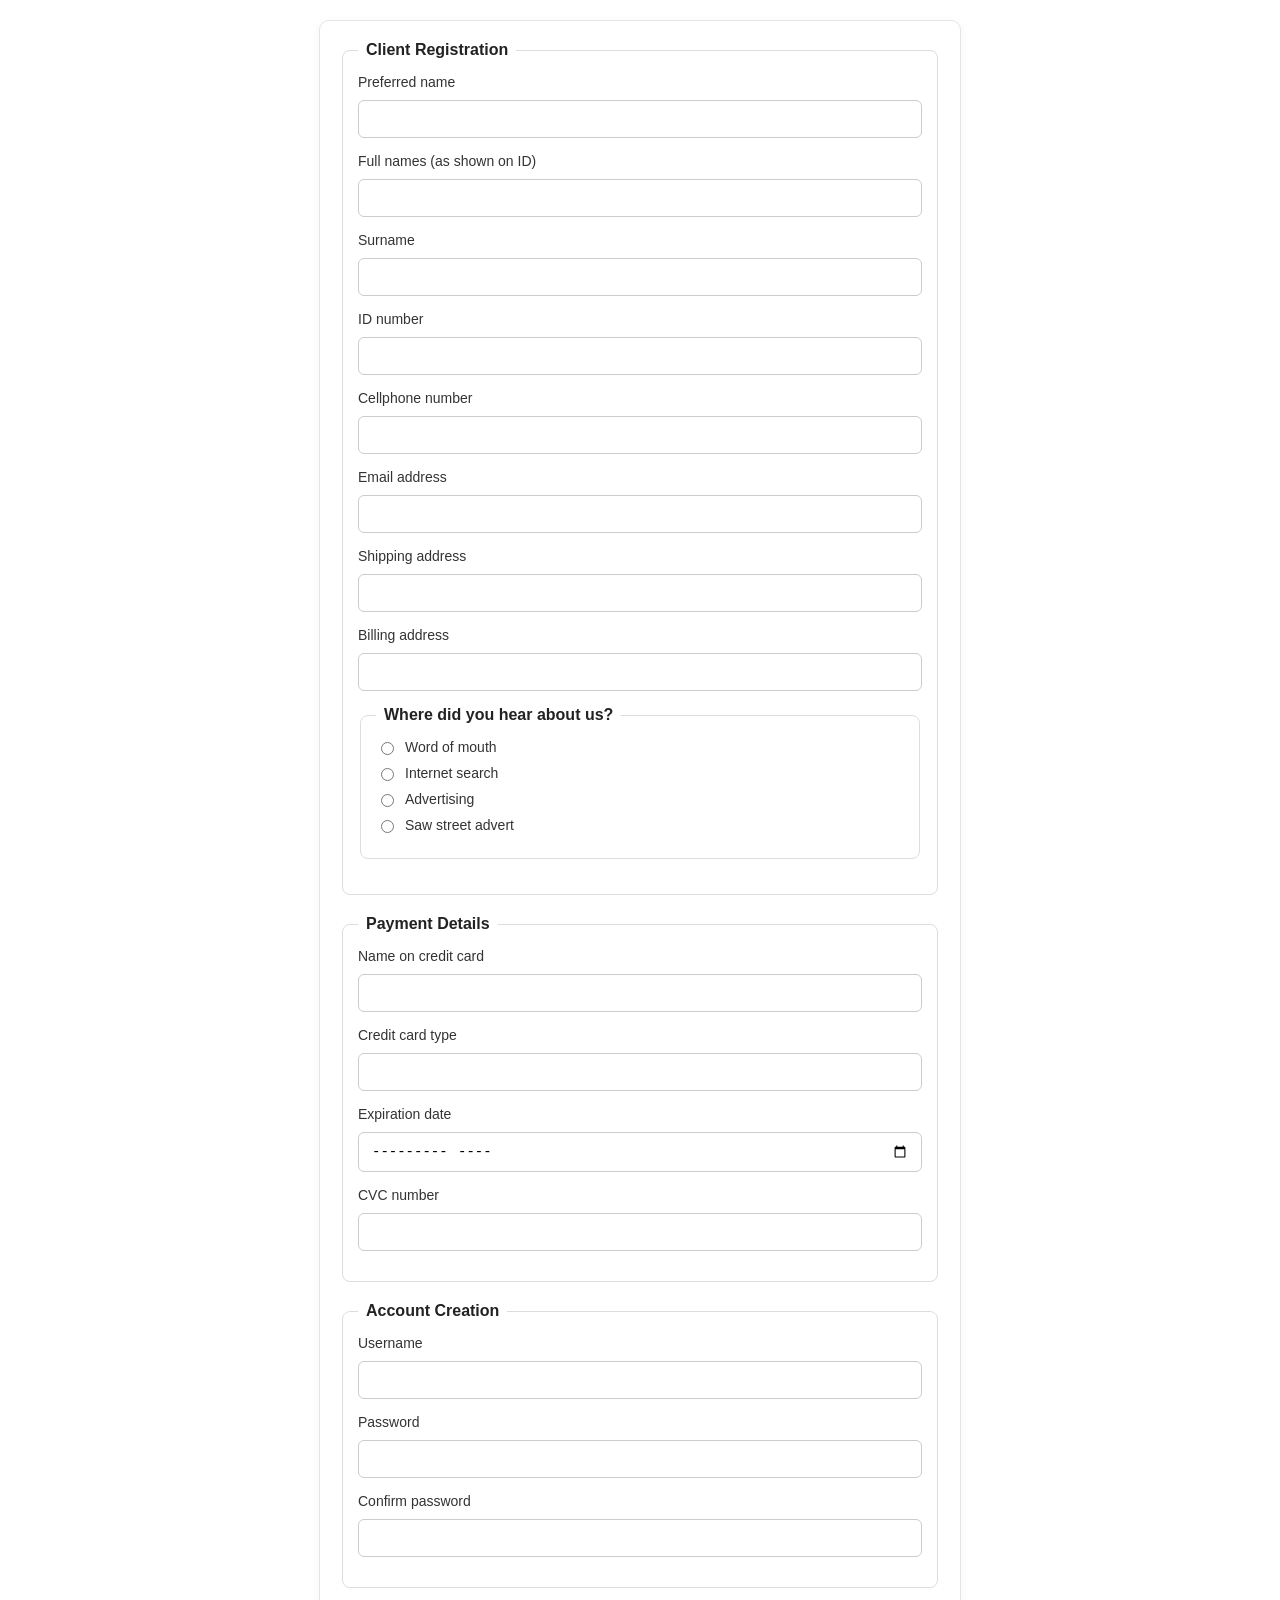
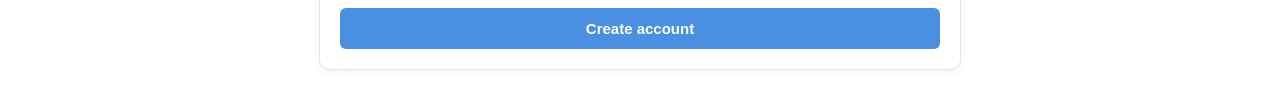
==== clientRegistrationForm.html @ e384ad15 "Initialize project" ====
<!DOCTYPE html>
<html lang="en">
<head>
    <meta charset="UTF-8">
    <title>Forms</title>
    <link rel="stylesheet" href="/assets/css/styles.css">
</head>

<body>

<!-- Client Registration Form -->
<form>

<section>
        <fieldset>
            <legend>Client Registration</legend>

            <div>
                <label for="preferred_name">Preferred name</label>
                <input type="text" id="preferred_name" name="preferred_name" class="form-input">
            </div>

            <div>
                <label for="full_names">Full names (as shown on ID)</label>
                <input type="text" id="full_names" name="full_names" class="form-input">
            </div>

            <div>
                <label for="surname">Surname</label>
                <input type="text" id="surname" name="surname" class="form-input">
            </div>

            <div>
                <label for="id_number">ID number</label>
                <input type="text" id="id_number" name="id_number" class="form-input">
            </div>

            <div>
                <label for="phone">Cellphone number</label>
                <input type="tel" id="phone" name="phone" class="form-input">
            </div>

            <div>
                <label for="email">Email address</label>
                <input type="email" id="email" name="email" class="form-input">
            </div>

            <div>
                <label for="shipping">Shipping address</label>
                <input type="text" id="shipping" name="shipping" class="form-input">
            </div>

            <div>
                <label for="billing">Billing address</label>
                <input type="text" id="billing" name="billing" class="form-input">
            </div>

            <fieldset>
                <legend>Where did you hear about us?</legend>

                <label>
                    <input type="radio" name="marketing_data" value="Word of mouth">
                    Word of mouth
                </label>

                <label>
                    <input type="radio" name="marketing_data" value="Internet search">
                    Internet search
                </label>

                <label>
                    <input type="radio" name="marketing_data" value="Advertising">
                    Advertising
                </label>

                <label>
                    <input type="radio" name="marketing_data" value="Street advert">
                    Saw street advert
                </label>

            </fieldset>

        </fieldset>
</section>

<!-- Credit Card Form -->
<section>
        <fieldset>
            <legend>Payment Details</legend>

            <div>
                <label for="card_name">Name on credit card</label>
                <input type="text" id="card_name" name="card_name" class="form-input">
            </div>

            <div>
                <label for="card_type">Credit card type</label>
                <input type="text" id="card_type" name="card_type" class="form-input">
            </div>

            <div>
                <label for="expiry">Expiration date</label>
                <input type="month" id="expiry" name="expiry" class="form-input">
            </div>

            <div>
                <label for="cvc">CVC number</label>
                <input type="password" id="cvc" name="cvc" class="form-input" maxlength="4">
            </div>

        </fieldset>
</section>

<!-- Account Creation Form -->
<section>
        <fieldset>
            <legend>Account Creation</legend>

            <div>
                <label for="username">Username</label>
                <input type="text" id="username" name="username" class="form-input">
            </div>

            <div>
                <label for="password">Password</label>
                <input type="password" id="password" name="password" class="form-input">
            </div>

            <div>
                <label for="confirm_password">Confirm password</label>
                <input type="password" id="confirm_password" name="confirm_password" class="form-input">
            </div>

        </fieldset>
        <button type="submit">Create account</button>
        </section>

    </form>
<script src="/assets/js/scripts.js"></script>
</body>
</html>
---- assets/css/styles.css ----
/* Base form layout */
form {
    max-width: 600px;
    margin: 20px auto;
    padding: 20px;
    background: #ffffff;
    border: 1px solid #e5e5e5;
    border-radius: 10px;
    box-shadow: 0 2px 10px rgba(0, 0, 0, 0.05);
    font-family: Arial, sans-serif;
}

/* Grouping spacing */
form div {
    margin-bottom: 15px;
}

/* Labels */
form label {
    display: block;
    margin-bottom: 6px;
    font-weight: 600;
    color: #333;
    font-size: 14px;
}

/* Input fields */
.form-input {
    width: 100%;
    padding: 10px 12px;
    border: 1px solid #ccc;
    border-radius: 6px;
    font-size: 14px;
    transition: all 0.2s ease;
    outline: none;
    box-sizing: border-box;
}

/* Focus state */
.form-input:focus {
    border-color: #4a90e2;
    box-shadow: 0 0 0 3px rgba(74, 144, 226, 0.15);
}

/* Hover effect */
.form-input:hover {
    border-color: #999;
}

/* Fieldsets */
fieldset {
    border: 1px solid #ddd;
    border-radius: 8px;
    padding: 15px;
    margin-bottom: 20px;
}

/* Legend styling */
legend {
    font-weight: bold;
    padding: 0 8px;
    color: #222;
}

/* Radio button group styling */
/* Make radio options stack vertically */
fieldset label {
    display: flex;
    align-items: center;
    gap: 8px;
    margin-bottom: 10px;
    cursor: pointer;
    font-weight: normal;
}
button {
    width: 100%;
    padding: 12px 14px;
    border: none;
    border-radius: 6px;
    background-color: #4a90e2;
    color: white;
    font-size: 15px;
    font-weight: 600;
    cursor: pointer;
    transition: background-color 0.2s ease, transform 0.1s ease;
}

/* Hover effect */
button:hover {
    background-color: #357ab8;
}

/* Click effect */
button:active {
    transform: scale(0.98);
}
/* Responsive improvement */
@media (max-width: 640px) {
    form {
        margin: 10px;
        padding: 15px;
    }

    fieldset label {
        display: block;
        margin-bottom: 10px;
    }
}
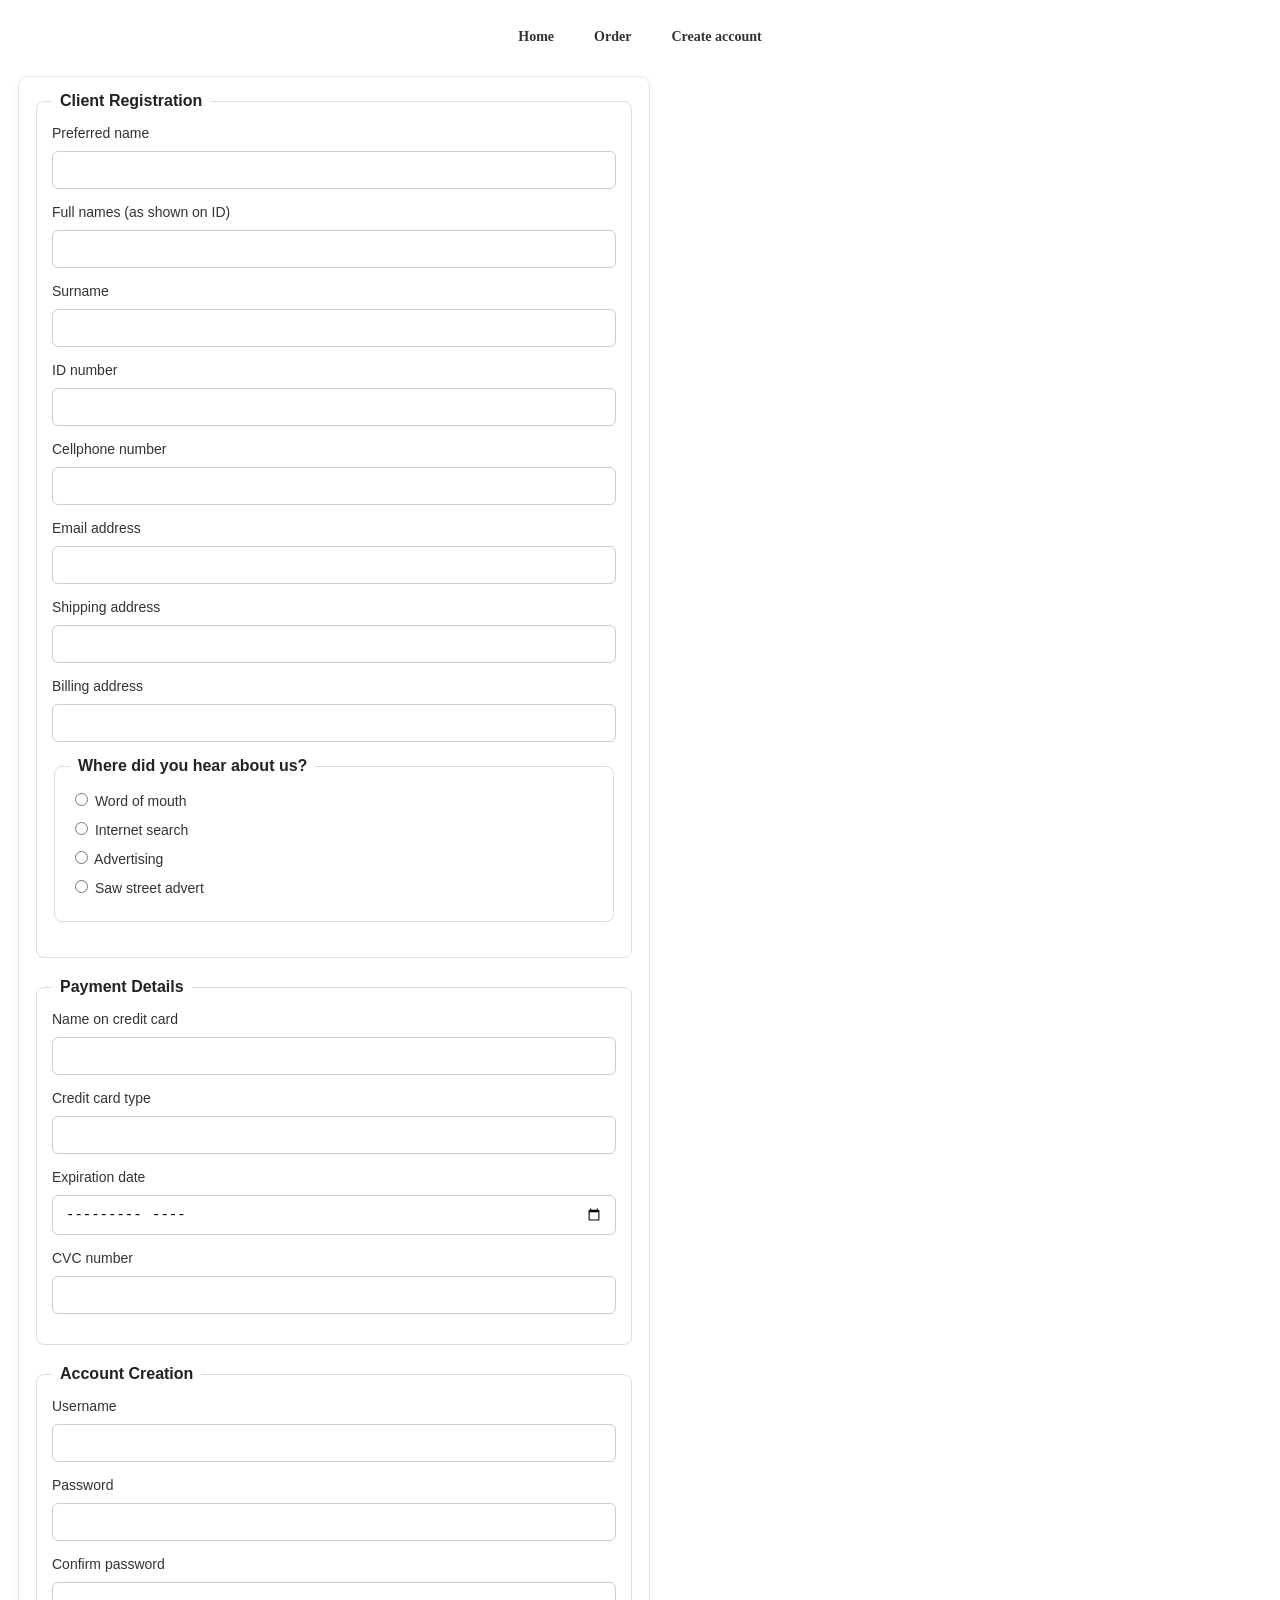
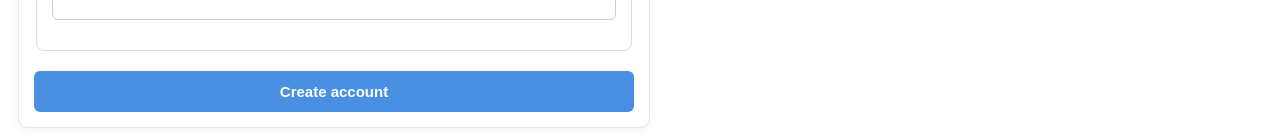
==== commit 36ffd3da: "Implement reusable form validation" ====
--- a/clientRegistrationForm.html
+++ b/clientRegistrationForm.html
@@ -7,9 +7,16 @@
 </head>
 
 <body>
-
+    <main>
+   <header class="header">
+            <nav class="nav">
+                <a href="index.html">Home</a>
+                <a href="orderConfirmation.html">Order</a>
+                <a href="clientRegistrationForm.html">Create account</a>
+            </nav>
+        </header>
 <!-- Client Registration Form -->
-<form>
+<form id="client_registration">
 
 <section>
         <fieldset>
@@ -132,10 +139,12 @@
             </div>
 
         </fieldset>
-        <button type="submit">Create account</button>
+        <button type="submit" id="submitButton">Create account</button>
         </section>
 
     </form>
-<script src="/assets/js/scripts.js"></script>
+    </main>
+<script src="/assets/js/validation.js"></script>
+<script>validation("client_registration")</script>
 </body>
 </html>
--- a/assets/css/styles.css
+++ b/assets/css/styles.css
@@ -1,4 +1,3 @@
-/* Base form layout */
 form {
     max-width: 600px;
     margin: 20px auto;
@@ -10,12 +9,10 @@
     font-family: Arial, sans-serif;
 }
 
-/* Grouping spacing */
 form div {
     margin-bottom: 15px;
 }
 
-/* Labels */
 form label {
     display: block;
     margin-bottom: 6px;
@@ -24,7 +21,6 @@
     font-size: 14px;
 }
 
-/* Input fields */
 .form-input {
     width: 100%;
     padding: 10px 12px;
@@ -36,18 +32,15 @@
     box-sizing: border-box;
 }
 
-/* Focus state */
 .form-input:focus {
     border-color: #4a90e2;
     box-shadow: 0 0 0 3px rgba(74, 144, 226, 0.15);
 }
 
-/* Hover effect */
 .form-input:hover {
     border-color: #999;
 }
 
-/* Fieldsets */
 fieldset {
     border: 1px solid #ddd;
     border-radius: 8px;
@@ -55,15 +48,13 @@
     margin-bottom: 20px;
 }
 
-/* Legend styling */
 legend {
     font-weight: bold;
     padding: 0 8px;
     color: #222;
 }
 
-/* Radio button group styling */
-/* Make radio options stack vertically */
+
 fieldset label {
     display: flex;
     align-items: center;
@@ -85,17 +76,43 @@
     transition: background-color 0.2s ease, transform 0.1s ease;
 }
 
-/* Hover effect */
 button:hover {
     background-color: #357ab8;
 }
 
-/* Click effect */
 button:active {
     transform: scale(0.98);
 }
-/* Responsive improvement */
-@media (max-width: 640px) {
+.site-header {
+    position: sticky;
+    top: 0;
+    z-index: 1000;
+    background: #ffffff;
+    border-bottom: 1px solid #e5e5e5;
+}
+
+.nav {
+    display: flex;
+    justify-content: center;
+    gap: 20px;
+    padding: 15px 10px;
+}
+
+.nav a {
+    text-decoration: none;
+    color: #333;
+    font-weight: 600;
+    font-size: 14px;
+    padding: 6px 10px;
+    border-radius: 6px;
+    transition: background 0.2s ease, color 0.2s ease;
+}
+
+.nav a:hover {
+    background: #4a90e2;
+    color: white;
+}
+@media screen and (max-width: 1439px) {
     form {
         margin: 10px;
         padding: 15px;
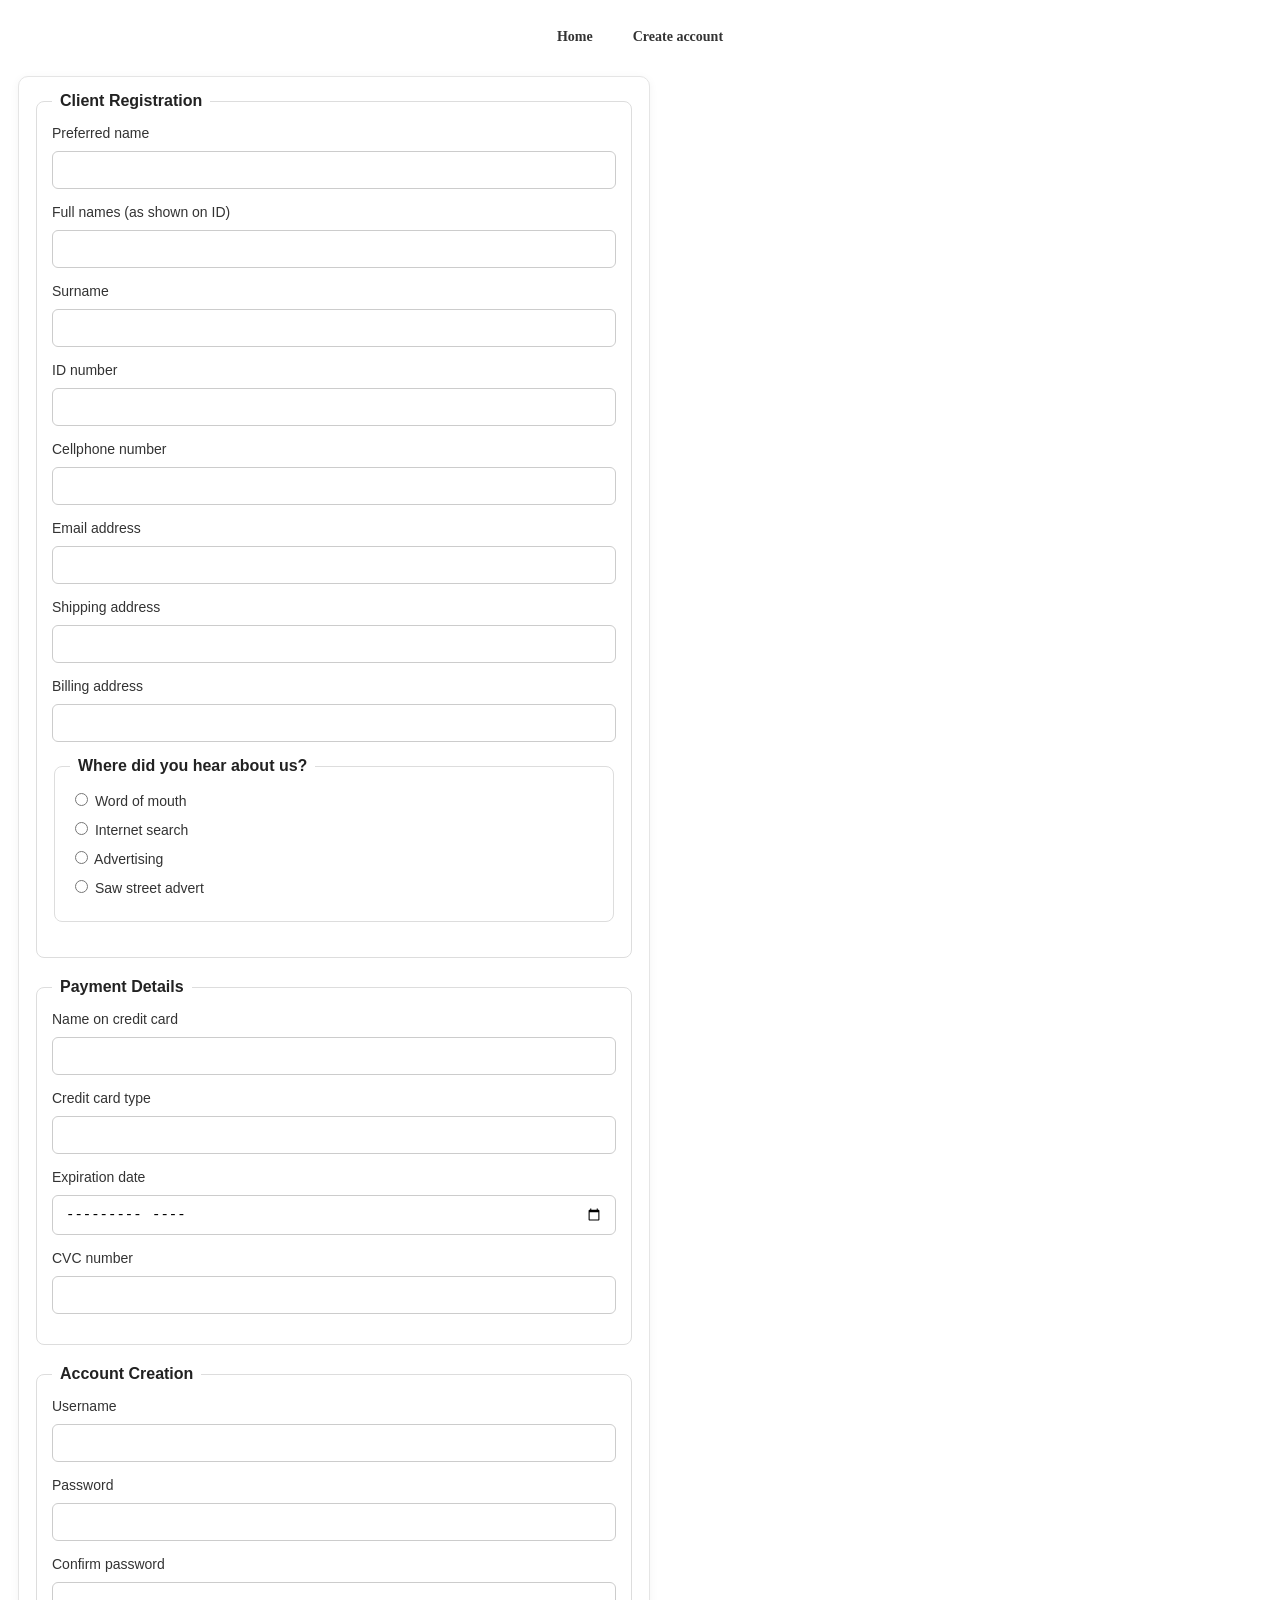
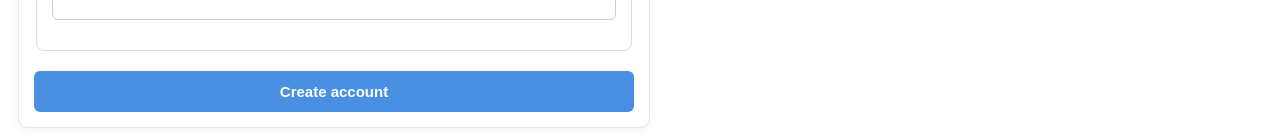
==== commit ec3cb986: "Generate query string to display submitted data onto order confirmation page" ====
--- a/clientRegistrationForm.html
+++ b/clientRegistrationForm.html
@@ -11,7 +11,6 @@
    <header class="header">
             <nav class="nav">
                 <a href="index.html">Home</a>
-                <a href="orderConfirmation.html">Order</a>
                 <a href="clientRegistrationForm.html">Create account</a>
             </nav>
         </header>
@@ -144,7 +143,9 @@
 
     </form>
     </main>
+<script src="/assets/js/scripts.js"></script>
 <script src="/assets/js/validation.js"></script>
 <script>validation("client_registration")</script>
+<script>createAccount("client_registration")</script>
 </body>
 </html>
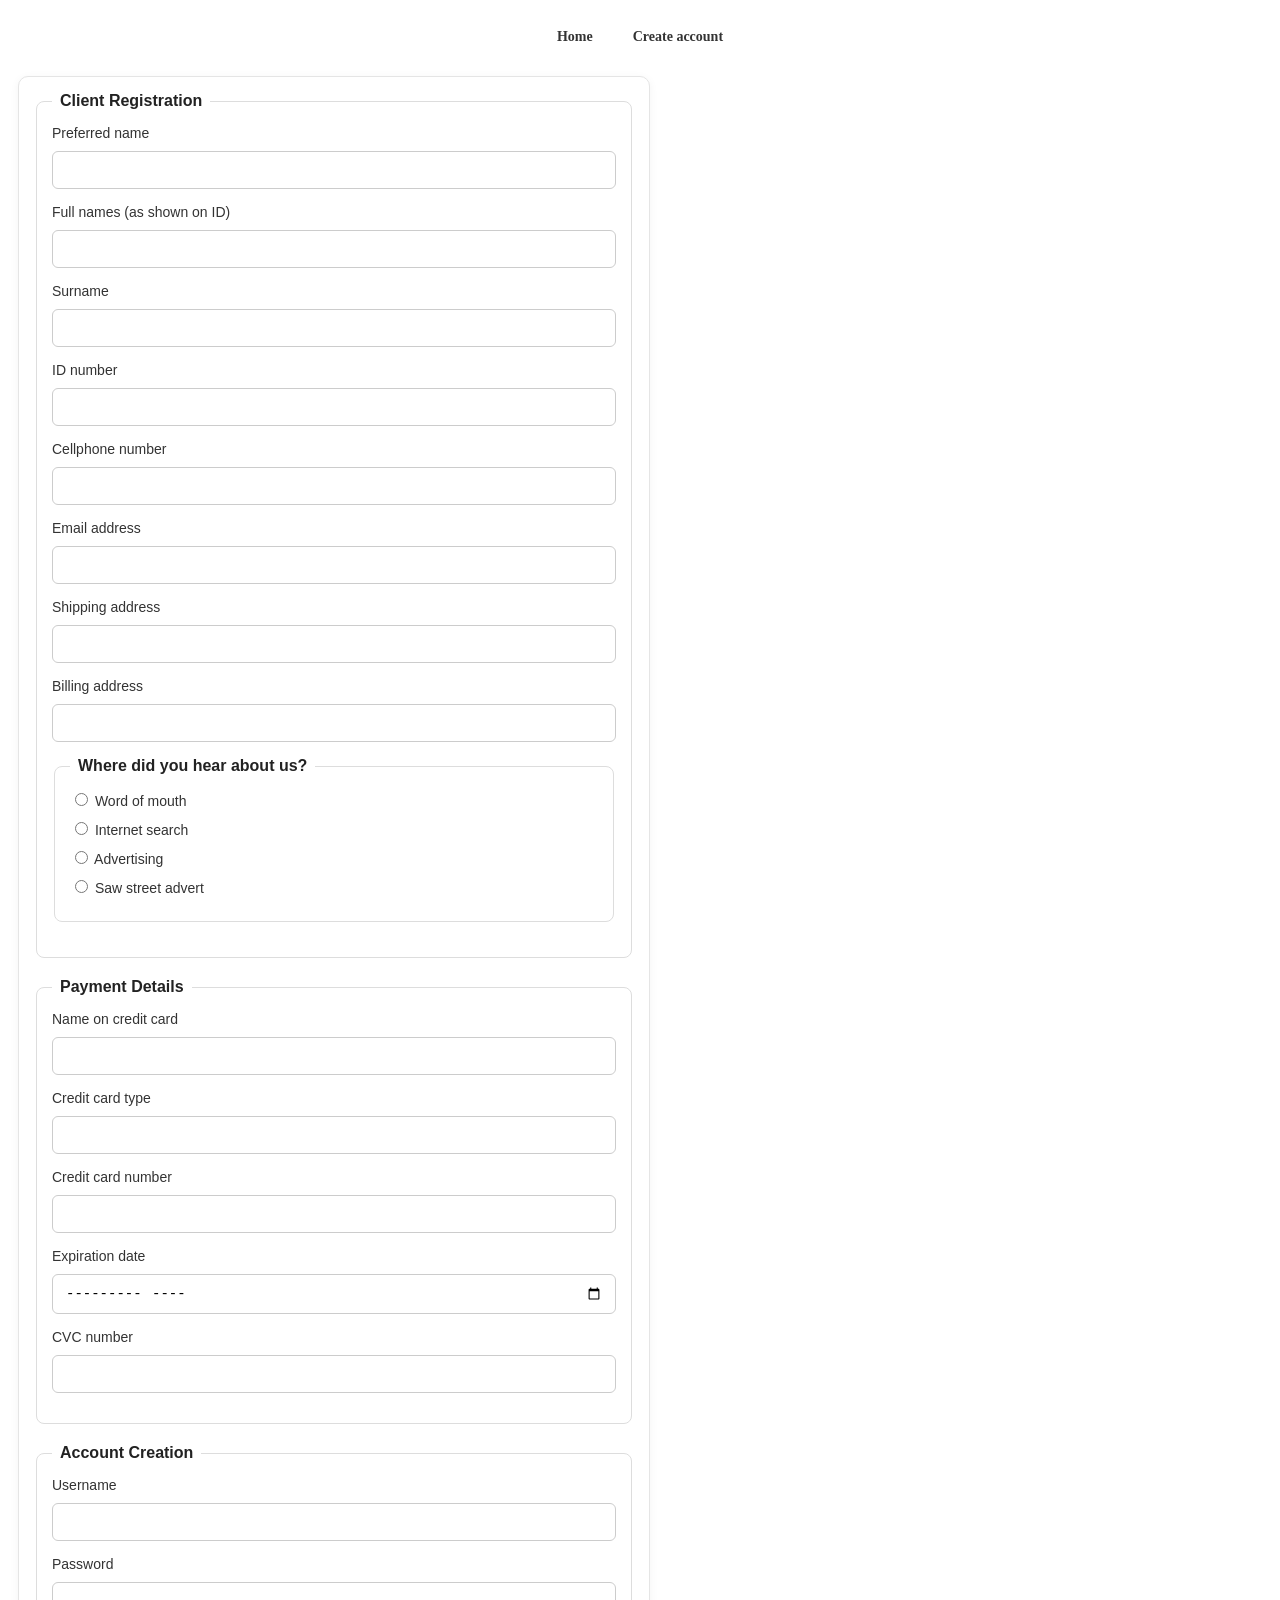
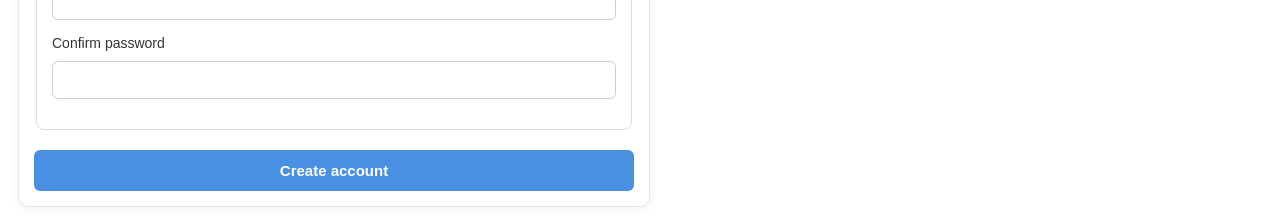
==== commit 70ba8211: "Update form submission" ====
--- a/clientRegistrationForm.html
+++ b/clientRegistrationForm.html
@@ -105,6 +105,11 @@
             </div>
 
             <div>
+                <label for="card_type">Credit card number</label>
+                <input type="text" id="card_number" name="card_number" class="form-input">
+            </div>
+
+            <div>
                 <label for="expiry">Expiration date</label>
                 <input type="month" id="expiry" name="expiry" class="form-input">
             </div>
@@ -143,9 +148,6 @@
 
     </form>
     </main>
-<script src="/assets/js/scripts.js"></script>
-<script src="/assets/js/validation.js"></script>
-<script>validation("client_registration")</script>
-<script>createAccount("client_registration")</script>
+<script type="module" src="/assets/js/validation.js"></script>
 </body>
 </html>
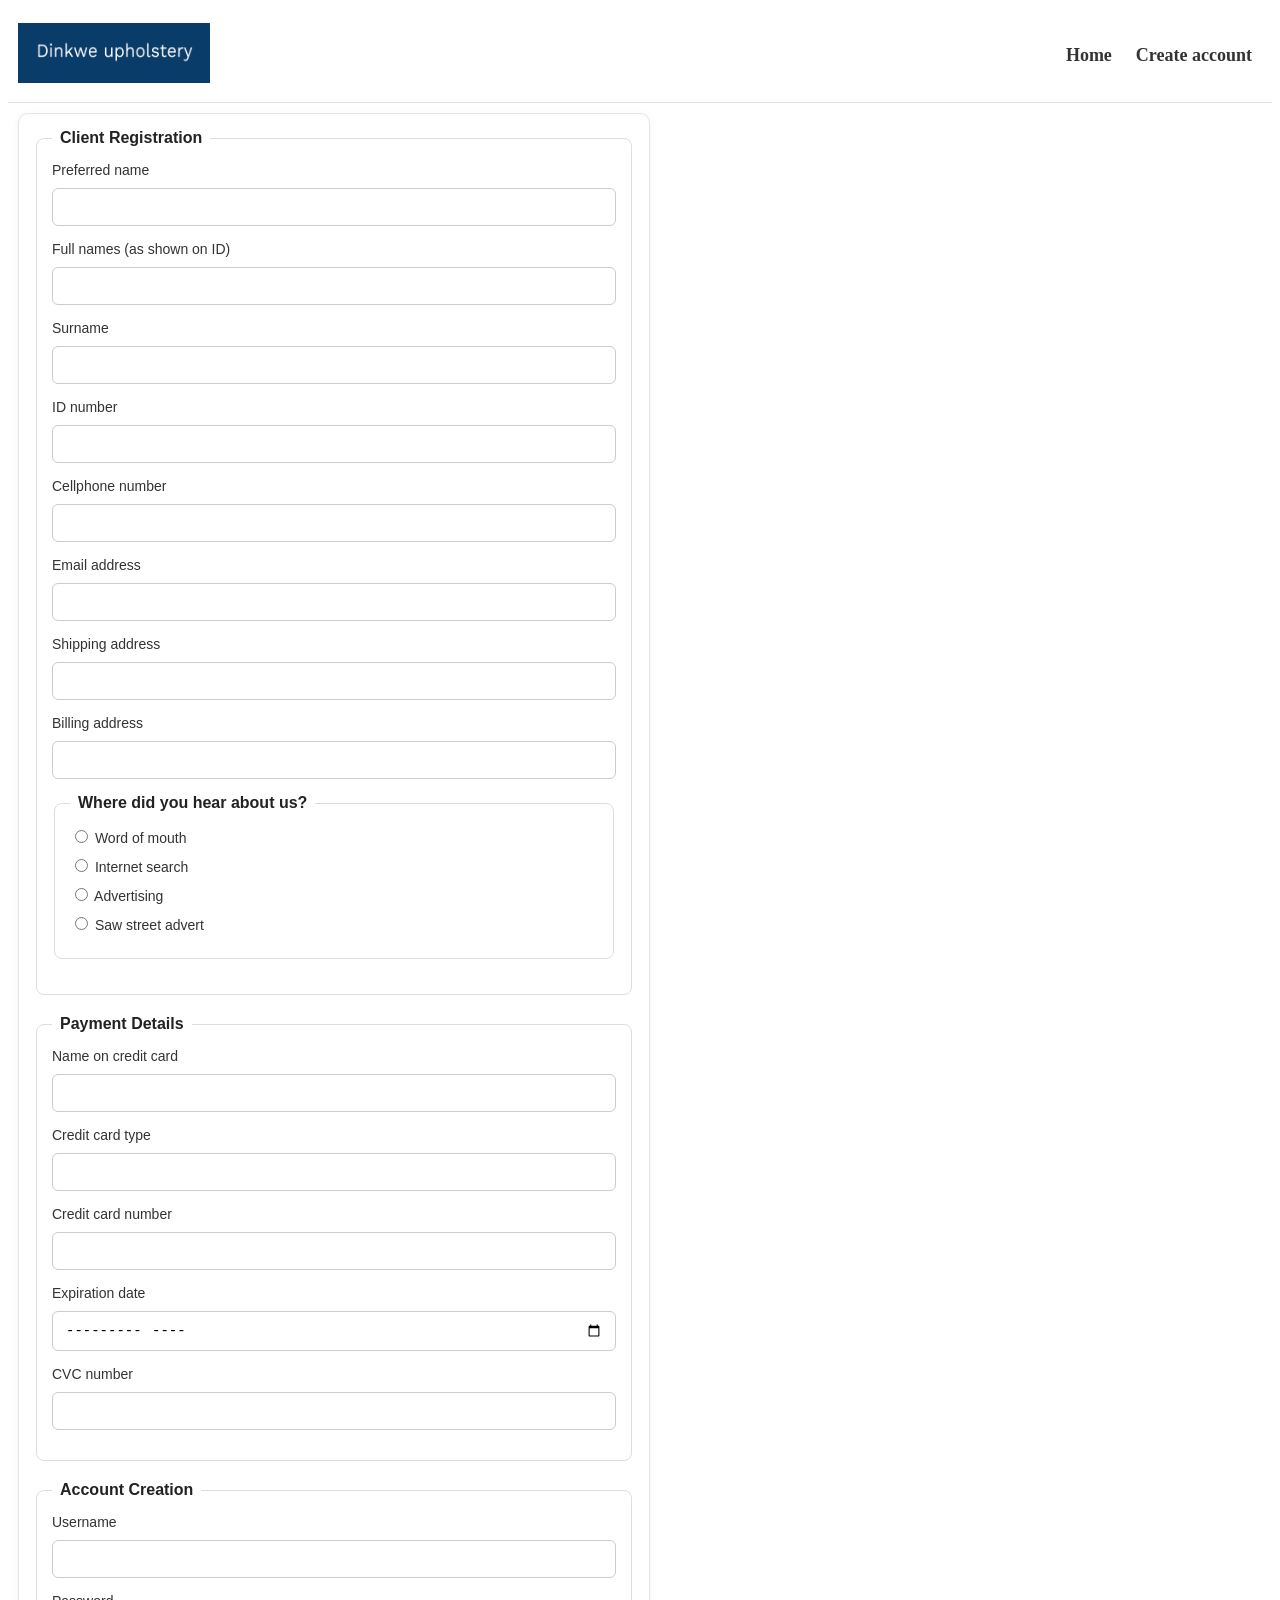
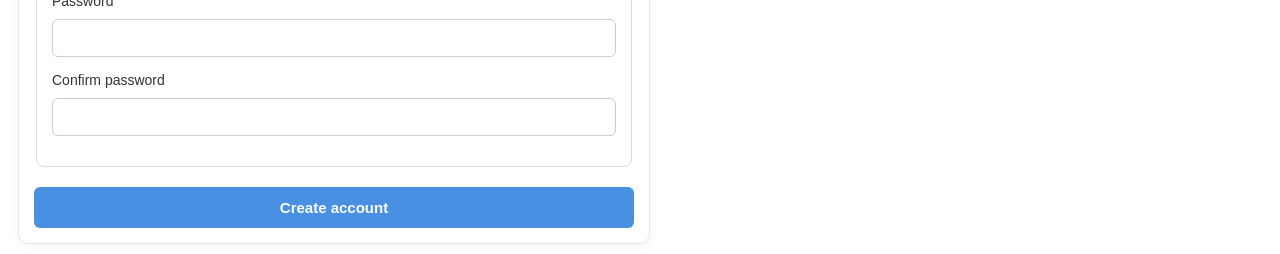
==== commit 01310ac1: "Mask ID number and card number" ====
--- a/clientRegistrationForm.html
+++ b/clientRegistrationForm.html
@@ -8,10 +8,15 @@
 
 <body>
     <main>
-   <header class="header">
+     <header class="header">
             <nav class="nav">
-                <a href="index.html">Home</a>
-                <a href="clientRegistrationForm.html">Create account</a>
+                <div>
+                    <img src="/assets/logo.png" height="60px" width="192px" alt="company-logo">
+                </div>                
+                <div>
+                    <a href="index.html">Home</a>
+                    <a href="clientRegistrationForm.html">Create account</a>
+                </div>
             </nav>
         </header>
 <!-- Client Registration Form -->
--- a/assets/css/styles.css
+++ b/assets/css/styles.css
@@ -83,17 +83,21 @@
 button:active {
     transform: scale(0.98);
 }
-.site-header {
+.header {
     position: sticky;
     top: 0;
     z-index: 1000;
     background: #ffffff;
     border-bottom: 1px solid #e5e5e5;
 }
-
+.logo-placeholder{
+    width: 192px;
+    height: 60px;
+}
 .nav {
     display: flex;
-    justify-content: center;
+    justify-content: space-between;
+    align-items: center;
     gap: 20px;
     padding: 15px 10px;
 }
@@ -102,7 +106,7 @@
     text-decoration: none;
     color: #333;
     font-weight: 600;
-    font-size: 14px;
+    font-size: 18px;
     padding: 6px 10px;
     border-radius: 6px;
     transition: background 0.2s ease, color 0.2s ease;
